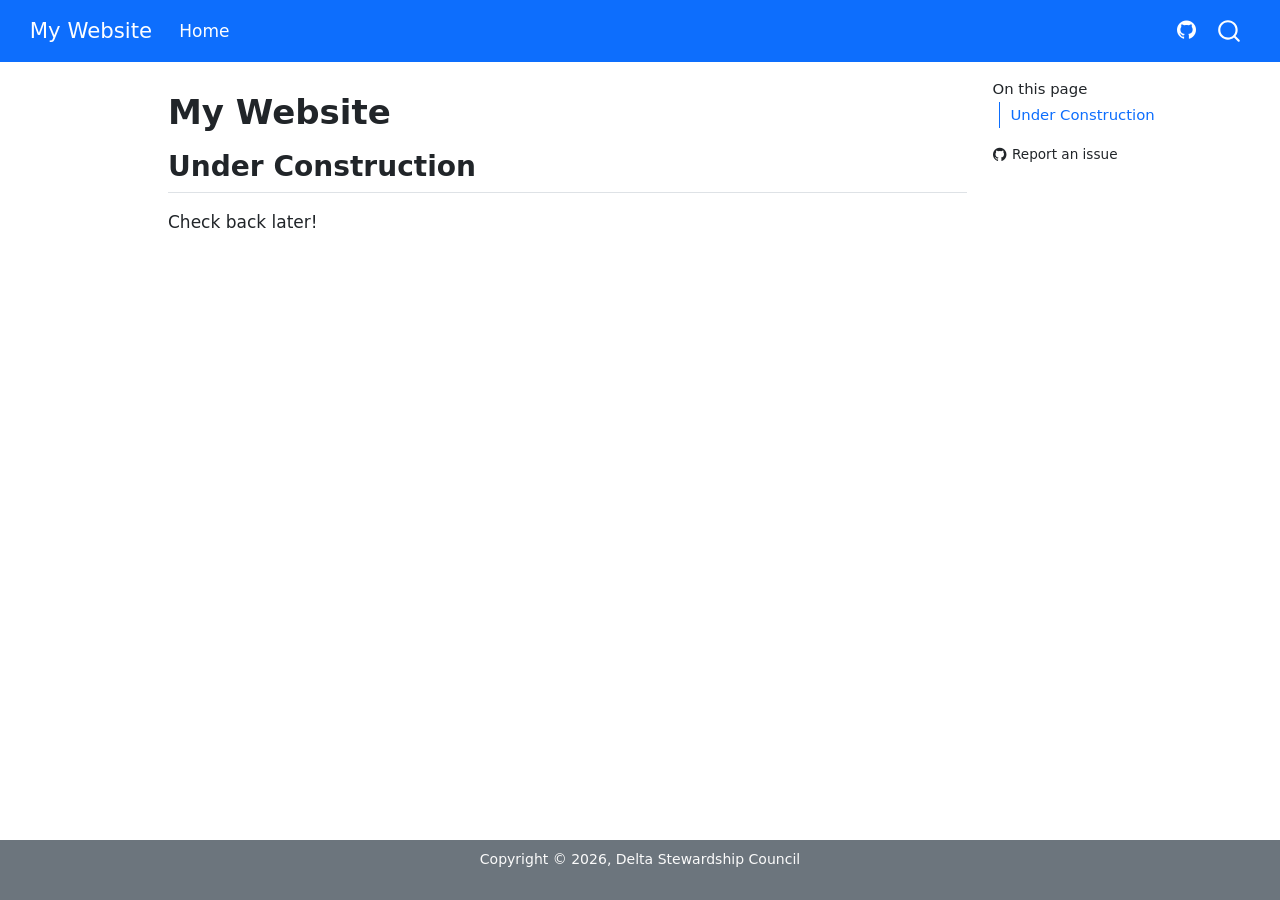
==== index.html @ 905ae715 "Built site for gh-pages" ====
<!DOCTYPE html>
<html xmlns="http://www.w3.org/1999/xhtml" lang="en" xml:lang="en"><head>

<meta charset="utf-8">
<meta name="generator" content="quarto-1.9.38">

<meta name="viewport" content="width=device-width, initial-scale=1.0, user-scalable=yes">


<title>My Website</title>
<style>
/* Default styles provided by pandoc.
** See https://pandoc.org/MANUAL.html#variables-for-html for config info.
*/
code{white-space: pre-wrap;}
span.smallcaps{font-variant: small-caps;}
div.columns{display: flex; gap: min(4vw, 1.5em);}
div.column{flex: auto; overflow-x: auto;}
div.hanging-indent{margin-left: 1.5em; text-indent: -1.5em;}
ul.task-list{list-style: none;}
ul.task-list li input[type="checkbox"] {
  width: 0.8em;
  margin: 0 0.8em 0.2em -1em; /* quarto-specific, see https://github.com/quarto-dev/quarto-cli/issues/4556 */ 
  vertical-align: middle;
}
</style>


<script src="site_libs/quarto-nav/quarto-nav.js"></script>
<script src="site_libs/quarto-nav/headroom.min.js"></script>
<script src="site_libs/clipboard/clipboard.min.js"></script>
<script src="site_libs/quarto-search/autocomplete.umd.js"></script>
<script src="site_libs/quarto-search/fuse.min.js"></script>
<script src="site_libs/quarto-search/quarto-search.js"></script>
<meta name="quarto:offset" content="./">
<script src="site_libs/quarto-html/quarto.js" type="module"></script>
<script src="site_libs/quarto-html/tabsets/tabsets.js" type="module"></script>
<script src="site_libs/quarto-html/popper.min.js"></script>
<script src="site_libs/quarto-html/tippy.umd.min.js"></script>
<script src="site_libs/quarto-html/anchor.min.js"></script>
<link href="site_libs/quarto-html/tippy.css" rel="stylesheet">
<link href="site_libs/quarto-html/quarto-syntax-highlighting-15634bcf2e68342d4ad2dfa704d543f6.css" rel="stylesheet" id="quarto-text-highlighting-styles">
<script src="site_libs/bootstrap/bootstrap.min.js"></script>
<link href="site_libs/bootstrap/bootstrap-icons.css" rel="stylesheet">
<link href="site_libs/bootstrap/bootstrap-a5e1f6ec0c89de0c92b3266342d8023a.min.css" rel="stylesheet" append-hash="true" id="quarto-bootstrap" data-mode="light">
<script id="quarto-search-options" type="application/json">{
  "location": "navbar",
  "copy-button": false,
  "collapse-after": 3,
  "panel-placement": "end",
  "type": "overlay",
  "limit": 50,
  "keyboard-shortcut": [
    "f",
    "/",
    "s"
  ],
  "show-item-context": false,
  "language": {
    "search-no-results-text": "No results",
    "search-matching-documents-text": "matching documents",
    "search-copy-link-title": "Copy link to search",
    "search-hide-matches-text": "Hide additional matches",
    "search-more-match-text": "more match in this document",
    "search-more-matches-text": "more matches in this document",
    "search-clear-button-title": "Clear",
    "search-text-placeholder": "",
    "search-detached-cancel-button-title": "Cancel",
    "search-submit-button-title": "Submit",
    "search-label": "Search"
  }
}</script>


</head>

<body class="nav-fixed quarto-light">

<div id="quarto-search-results"></div>
  <header id="quarto-header" class="headroom fixed-top">
    <nav class="navbar navbar-expand-lg " data-bs-theme="dark">
      <div class="navbar-container container-fluid">
      <div class="navbar-brand-container mx-auto">
    <a class="navbar-brand" href="./index.html">
    <span class="navbar-title">My Website</span>
    </a>
  </div>
            <div id="quarto-search" class="" title="Search"></div>
          <button class="navbar-toggler" type="button" data-bs-toggle="collapse" data-bs-target="#navbarCollapse" aria-controls="navbarCollapse" role="menu" aria-expanded="false" aria-label="Toggle navigation" onclick="if (window.quartoToggleHeadroom) { window.quartoToggleHeadroom(); }">
  <span class="navbar-toggler-icon"></span>
</button>
          <div class="collapse navbar-collapse" id="navbarCollapse">
            <ul class="navbar-nav navbar-nav-scroll me-auto">
  <li class="nav-item">
    <a class="nav-link active" href="./index.html" aria-current="page"> 
<span class="menu-text">Home</span></a>
  </li>  
</ul>
            <ul class="navbar-nav navbar-nav-scroll ms-auto">
  <li class="nav-item compact">
    <a class="nav-link" href="https://github.com/chaney177/peachy"> <i class="bi bi-github" role="img">
</i> 
<span class="menu-text"></span></a>
  </li>  
</ul>
          </div> <!-- /navcollapse -->
            <div class="quarto-navbar-tools">
</div>
      </div> <!-- /container-fluid -->
    </nav>
</header>
<!-- content -->
<div id="quarto-content" class="quarto-container page-columns page-rows-contents page-layout-article page-navbar">
<!-- sidebar -->
<!-- margin-sidebar -->
    <div id="quarto-margin-sidebar" class="sidebar margin-sidebar">
        <nav id="TOC" role="doc-toc" class="toc-active">
    <h2 id="toc-title">On this page</h2>
   
  <ul>
  <li><a href="#under-construction" id="toc-under-construction" class="nav-link active" data-scroll-target="#under-construction">Under Construction</a></li>
  </ul>
<div class="toc-actions"><ul><li><a href="https://github.com/chaney177/peachy/issues/new" class="toc-action"><i class="bi bi-github"></i>Report an issue</a></li></ul></div></nav>
    </div>
<!-- main -->
<main class="content" id="quarto-document-content">

<header id="title-block-header" class="quarto-title-block default">
<div class="quarto-title">
<h1 class="title">My Website</h1>
</div>



<div class="quarto-title-meta">

    
  
    
  </div>
  


</header>


<section id="under-construction" class="level2">
<h2 class="anchored" data-anchor-id="under-construction">Under Construction</h2>
<p>Check back later!</p>


</section>

</main> <!-- /main -->
<script id="quarto-html-after-body" type="application/javascript">
  window.document.addEventListener("DOMContentLoaded", function (event) {
    const icon = "";
    const anchorJS = new window.AnchorJS();
    anchorJS.options = {
      placement: 'right',
      icon: icon
    };
    anchorJS.add('.anchored');
    const isCodeAnnotation = (el) => {
      for (const clz of el.classList) {
        if (clz.startsWith('code-annotation-')) {                     
          return true;
        }
      }
      return false;
    }
    const onCopySuccess = function(e) {
      // button target
      const button = e.trigger;
      // don't keep focus
      button.blur();
      // flash "checked"
      button.classList.add('code-copy-button-checked');
      var currentTitle = button.getAttribute("title");
      button.setAttribute("title", "Copied!");
      let tooltip;
      if (window.bootstrap) {
        button.setAttribute("data-bs-toggle", "tooltip");
        button.setAttribute("data-bs-placement", "left");
        button.setAttribute("data-bs-title", "Copied!");
        tooltip = new bootstrap.Tooltip(button, 
          { trigger: "manual", 
            customClass: "code-copy-button-tooltip",
            offset: [0, -8]});
        tooltip.show();    
      }
      setTimeout(function() {
        if (tooltip) {
          tooltip.hide();
          button.removeAttribute("data-bs-title");
          button.removeAttribute("data-bs-toggle");
          button.removeAttribute("data-bs-placement");
        }
        button.setAttribute("title", currentTitle);
        button.classList.remove('code-copy-button-checked');
      }, 1000);
      // clear code selection
      e.clearSelection();
    }
    const getTextToCopy = function(trigger) {
      const outerScaffold = trigger.parentElement.cloneNode(true);
      const codeEl = outerScaffold.querySelector('code');
      for (const childEl of codeEl.children) {
        if (isCodeAnnotation(childEl)) {
          childEl.remove();
        }
      }
      return codeEl.innerText;
    }
    const clipboard = new window.ClipboardJS('.code-copy-button:not([data-in-quarto-modal])', {
      text: getTextToCopy
    });
    clipboard.on('success', onCopySuccess);
    if (window.document.getElementById('quarto-embedded-source-code-modal')) {
      const clipboardModal = new window.ClipboardJS('.code-copy-button[data-in-quarto-modal]', {
        text: getTextToCopy,
        container: window.document.getElementById('quarto-embedded-source-code-modal')
      });
      clipboardModal.on('success', onCopySuccess);
    }
      var localhostRegex = new RegExp(/^(?:http|https):\/\/localhost\:?[0-9]*\//);
      var mailtoRegex = new RegExp(/^mailto:/);
        var filterRegex = new RegExp("https:\/\/chaney177\.github\.io\/peachy\/");
      var isInternal = (href) => {
          return filterRegex.test(href) || localhostRegex.test(href) || mailtoRegex.test(href);
      }
      // Inspect non-navigation links and adorn them if external
     var links = window.document.querySelectorAll('a[href]:not(.nav-link):not(.navbar-brand):not(.toc-action):not(.sidebar-link):not(.sidebar-item-toggle):not(.pagination-link):not(.no-external):not([aria-hidden]):not(.dropdown-item):not(.quarto-navigation-tool):not(.about-link)');
      for (var i=0; i<links.length; i++) {
        const link = links[i];
        if (!isInternal(link.href)) {
          // undo the damage that might have been done by quarto-nav.js in the case of
          // links that we want to consider external
          if (link.dataset.originalHref !== undefined) {
            link.href = link.dataset.originalHref;
          }
            // target, if specified
            link.setAttribute("target", "_blank");
            if (link.getAttribute("rel") === null) {
              link.setAttribute("rel", "noopener");
            }
        }
      }
    function tippyHover(el, contentFn, onTriggerFn, onUntriggerFn) {
      const config = {
        allowHTML: true,
        maxWidth: 500,
        delay: 100,
        arrow: false,
        appendTo: function(el) {
            return el.parentElement;
        },
        interactive: true,
        interactiveBorder: 10,
        theme: 'quarto',
        placement: 'bottom-start',
      };
      if (contentFn) {
        config.content = contentFn;
      }
      if (onTriggerFn) {
        config.onTrigger = onTriggerFn;
      }
      if (onUntriggerFn) {
        config.onUntrigger = onUntriggerFn;
      }
      window.tippy(el, config); 
    }
    const noterefs = window.document.querySelectorAll('a[role="doc-noteref"]');
    for (var i=0; i<noterefs.length; i++) {
      const ref = noterefs[i];
      tippyHover(ref, function() {
        // use id or data attribute instead here
        let href = ref.getAttribute('data-footnote-href') || ref.getAttribute('href');
        try { href = new URL(href).hash; } catch {}
        const id = href.replace(/^#\/?/, "");
        const note = window.document.getElementById(id);
        if (note) {
          return note.innerHTML;
        } else {
          return "";
        }
      });
    }
    const xrefs = window.document.querySelectorAll('a.quarto-xref');
    const processXRef = (id, note) => {
      // Strip column container classes
      const stripColumnClz = (el) => {
        el.classList.remove("page-full", "page-columns");
        if (el.children) {
          for (const child of el.children) {
            stripColumnClz(child);
          }
        }
      }
      stripColumnClz(note)
      if (id === null || id.startsWith('sec-')) {
        // Special case sections, only their first couple elements
        const container = document.createElement("div");
        if (note.children && note.children.length > 2) {
          container.appendChild(note.children[0].cloneNode(true));
          for (let i = 1; i < note.children.length; i++) {
            const child = note.children[i];
            if (child.tagName === "P" && child.innerText === "") {
              continue;
            } else {
              container.appendChild(child.cloneNode(true));
              break;
            }
          }
          if (window.Quarto?.typesetMath) {
            window.Quarto.typesetMath(container);
          }
          return container.innerHTML
        } else {
          if (window.Quarto?.typesetMath) {
            window.Quarto.typesetMath(note);
          }
          return note.innerHTML;
        }
      } else {
        // Remove any anchor links if they are present
        const anchorLink = note.querySelector('a.anchorjs-link');
        if (anchorLink) {
          anchorLink.remove();
        }
        if (window.Quarto?.typesetMath) {
          window.Quarto.typesetMath(note);
        }
        if (note.classList.contains("callout")) {
          return note.outerHTML;
        } else {
          return note.innerHTML;
        }
      }
    }
    for (var i=0; i<xrefs.length; i++) {
      const xref = xrefs[i];
      tippyHover(xref, undefined, function(instance) {
        instance.disable();
        let url = xref.getAttribute('href');
        let hash = undefined; 
        if (url.startsWith('#')) {
          hash = url;
        } else {
          try { hash = new URL(url).hash; } catch {}
        }
        if (hash) {
          const id = hash.replace(/^#\/?/, "");
          const note = window.document.getElementById(id);
          if (note !== null) {
            try {
              const html = processXRef(id, note.cloneNode(true));
              instance.setContent(html);
            } finally {
              instance.enable();
              instance.show();
            }
          } else {
            // See if we can fetch this
            fetch(url.split('#')[0])
            .then(res => res.text())
            .then(html => {
              const parser = new DOMParser();
              const htmlDoc = parser.parseFromString(html, "text/html");
              const note = htmlDoc.getElementById(id);
              if (note !== null) {
                const html = processXRef(id, note);
                instance.setContent(html);
              } 
            }).finally(() => {
              instance.enable();
              instance.show();
            });
          }
        } else {
          // See if we can fetch a full url (with no hash to target)
          // This is a special case and we should probably do some content thinning / targeting
          fetch(url)
          .then(res => res.text())
          .then(html => {
            const parser = new DOMParser();
            const htmlDoc = parser.parseFromString(html, "text/html");
            const note = htmlDoc.querySelector('main.content');
            if (note !== null) {
              // This should only happen for chapter cross references
              // (since there is no id in the URL)
              // remove the first header
              if (note.children.length > 0 && note.children[0].tagName === "HEADER") {
                note.children[0].remove();
              }
              const html = processXRef(null, note);
              instance.setContent(html);
            } 
          }).finally(() => {
            instance.enable();
            instance.show();
          });
        }
      }, function(instance) {
      });
    }
        let selectedAnnoteEl;
        const selectorForAnnotation = ( cell, annotation) => {
          let cellAttr = 'data-code-cell="' + cell + '"';
          let lineAttr = 'data-code-annotation="' +  annotation + '"';
          const selector = 'span[' + cellAttr + '][' + lineAttr + ']';
          return selector;
        }
        const selectCodeLines = (annoteEl) => {
          const doc = window.document;
          const targetCell = annoteEl.getAttribute("data-target-cell");
          const targetAnnotation = annoteEl.getAttribute("data-target-annotation");
          const annoteSpan = window.document.querySelector(selectorForAnnotation(targetCell, targetAnnotation));
          const lines = annoteSpan.getAttribute("data-code-lines").split(",");
          const lineIds = lines.map((line) => {
            return targetCell + "-" + line;
          })
          let top = null;
          let height = null;
          let parent = null;
          if (lineIds.length > 0) {
              //compute the position of the single el (top and bottom and make a div)
              const el = window.document.getElementById(lineIds[0]);
              top = el.offsetTop;
              height = el.offsetHeight;
              parent = el.parentElement.parentElement;
            if (lineIds.length > 1) {
              const lastEl = window.document.getElementById(lineIds[lineIds.length - 1]);
              const bottom = lastEl.offsetTop + lastEl.offsetHeight;
              height = bottom - top;
            }
            if (top !== null && height !== null && parent !== null) {
              // cook up a div (if necessary) and position it 
              let div = window.document.getElementById("code-annotation-line-highlight");
              if (div === null) {
                div = window.document.createElement("div");
                div.setAttribute("id", "code-annotation-line-highlight");
                div.style.position = 'absolute';
                parent.appendChild(div);
              }
              div.style.top = top - 2 + "px";
              div.style.height = height + 4 + "px";
              div.style.left = 0;
              let gutterDiv = window.document.getElementById("code-annotation-line-highlight-gutter");
              if (gutterDiv === null) {
                gutterDiv = window.document.createElement("div");
                gutterDiv.setAttribute("id", "code-annotation-line-highlight-gutter");
                gutterDiv.style.position = 'absolute';
                const codeCell = window.document.getElementById(targetCell);
                const gutter = codeCell.querySelector('.code-annotation-gutter');
                gutter.appendChild(gutterDiv);
              }
              gutterDiv.style.top = top - 2 + "px";
              gutterDiv.style.height = height + 4 + "px";
            }
            selectedAnnoteEl = annoteEl;
          }
        };
        const unselectCodeLines = () => {
          const elementsIds = ["code-annotation-line-highlight", "code-annotation-line-highlight-gutter"];
          elementsIds.forEach((elId) => {
            const div = window.document.getElementById(elId);
            if (div) {
              div.remove();
            }
          });
          selectedAnnoteEl = undefined;
        };
          // Handle positioning of the toggle
      window.addEventListener(
        "resize",
        throttle(() => {
          elRect = undefined;
          if (selectedAnnoteEl) {
            selectCodeLines(selectedAnnoteEl);
          }
        }, 10)
      );
      function throttle(fn, ms) {
      let throttle = false;
      let timer;
        return (...args) => {
          if(!throttle) { // first call gets through
              fn.apply(this, args);
              throttle = true;
          } else { // all the others get throttled
              if(timer) clearTimeout(timer); // cancel #2
              timer = setTimeout(() => {
                fn.apply(this, args);
                timer = throttle = false;
              }, ms);
          }
        };
      }
        // Attach click handler to the DT
        const annoteDls = window.document.querySelectorAll('dt[data-target-cell]');
        for (const annoteDlNode of annoteDls) {
          annoteDlNode.addEventListener('click', (event) => {
            const clickedEl = event.target;
            if (clickedEl !== selectedAnnoteEl) {
              unselectCodeLines();
              const activeEl = window.document.querySelector('dt[data-target-cell].code-annotation-active');
              if (activeEl) {
                activeEl.classList.remove('code-annotation-active');
              }
              selectCodeLines(clickedEl);
              clickedEl.classList.add('code-annotation-active');
            } else {
              // Unselect the line
              unselectCodeLines();
              clickedEl.classList.remove('code-annotation-active');
            }
          });
        }
    const findCites = (el) => {
      const parentEl = el.parentElement;
      if (parentEl) {
        const cites = parentEl.dataset.cites;
        if (cites) {
          return {
            el,
            cites: cites.split(' ')
          };
        } else {
          return findCites(el.parentElement)
        }
      } else {
        return undefined;
      }
    };
    var bibliorefs = window.document.querySelectorAll('a[role="doc-biblioref"]');
    for (var i=0; i<bibliorefs.length; i++) {
      const ref = bibliorefs[i];
      const citeInfo = findCites(ref);
      if (citeInfo) {
        tippyHover(citeInfo.el, function() {
          var popup = window.document.createElement('div');
          citeInfo.cites.forEach(function(cite) {
            var citeDiv = window.document.createElement('div');
            citeDiv.classList.add('hanging-indent');
            citeDiv.classList.add('csl-entry');
            var biblioDiv = window.document.getElementById('ref-' + cite);
            if (biblioDiv) {
              citeDiv.innerHTML = biblioDiv.innerHTML;
            }
            popup.appendChild(citeDiv);
          });
          return popup.innerHTML;
        });
      }
    }
  });
  </script>
</div> <!-- /content -->
<footer class="footer">
  <div class="nav-footer">
    <div class="nav-footer-left">
      &nbsp;
    </div>   
    <div class="nav-footer-center">
<p>Copyright © 2026, Delta Stewardship Council</p>
<div class="toc-actions d-sm-block d-md-none"><ul><li><a href="https://github.com/chaney177/peachy/issues/new" class="toc-action"><i class="bi bi-github"></i>Report an issue</a></li></ul></div></div>
    <div class="nav-footer-right">
      &nbsp;
    </div>
  </div>
</footer>




</body></html>
---- site_libs/quarto-html/tippy.css ----
.tippy-box[data-animation=fade][data-state=hidden]{opacity:0}[data-tippy-root]{max-width:calc(100vw - 10px)}.tippy-box{position:relative;background-color:#333;color:#fff;border-radius:4px;font-size:14px;line-height:1.4;white-space:normal;outline:0;transition-property:transform,visibility,opacity}.tippy-box[data-placement^=top]>.tippy-arrow{bottom:0}.tippy-box[data-placement^=top]>.tippy-arrow:before{bottom:-7px;left:0;border-width:8px 8px 0;border-top-color:initial;transform-origin:center top}.tippy-box[data-placement^=bottom]>.tippy-arrow{top:0}.tippy-box[data-placement^=bottom]>.tippy-arrow:before{top:-7px;left:0;border-width:0 8px 8px;border-bottom-color:initial;transform-origin:center bottom}.tippy-box[data-placement^=left]>.tippy-arrow{right:0}.tippy-box[data-placement^=left]>.tippy-arrow:before{border-width:8px 0 8px 8px;border-left-color:initial;right:-7px;transform-origin:center left}.tippy-box[data-placement^=right]>.tippy-arrow{left:0}.tippy-box[data-placement^=right]>.tippy-arrow:before{left:-7px;border-width:8px 8px 8px 0;border-right-color:initial;transform-origin:center right}.tippy-box[data-inertia][data-state=visible]{transition-timing-function:cubic-bezier(.54,1.5,.38,1.11)}.tippy-arrow{width:16px;height:16px;color:#333}.tippy-arrow:before{content:"";position:absolute;border-color:transparent;border-style:solid}.tippy-content{position:relative;padding:5px 9px;z-index:1}
---- site_libs/quarto-html/quarto-syntax-highlighting-15634bcf2e68342d4ad2dfa704d543f6.css ----
/* quarto syntax highlight colors */
:root {
  --quarto-hl-ot-color: #003B4F;
  --quarto-hl-at-color: #657422;
  --quarto-hl-ss-color: #20794D;
  --quarto-hl-an-color: #5E5E5E;
  --quarto-hl-fu-color: #4758AB;
  --quarto-hl-st-color: #20794D;
  --quarto-hl-cf-color: #003B4F;
  --quarto-hl-op-color: #5E5E5E;
  --quarto-hl-er-color: #AD0000;
  --quarto-hl-bn-color: #AD0000;
  --quarto-hl-al-color: #AD0000;
  --quarto-hl-va-color: #111111;
  --quarto-hl-bu-color: inherit;
  --quarto-hl-ex-color: inherit;
  --quarto-hl-pp-color: #AD0000;
  --quarto-hl-in-color: #5E5E5E;
  --quarto-hl-vs-color: #20794D;
  --quarto-hl-wa-color: #5E5E5E;
  --quarto-hl-do-color: #5E5E5E;
  --quarto-hl-im-color: #00769E;
  --quarto-hl-ch-color: #20794D;
  --quarto-hl-dt-color: #AD0000;
  --quarto-hl-fl-color: #AD0000;
  --quarto-hl-co-color: #5E5E5E;
  --quarto-hl-cv-color: #5E5E5E;
  --quarto-hl-cn-color: #8f5902;
  --quarto-hl-sc-color: #5E5E5E;
  --quarto-hl-dv-color: #AD0000;
  --quarto-hl-kw-color: #003B4F;
}

/* other quarto variables */
:root {
  --quarto-font-monospace: SFMono-Regular, Menlo, Monaco, Consolas, "Liberation Mono", "Courier New", monospace;
}

/* syntax highlight based on Pandoc's rules */
pre > code.sourceCode > span {
  color: #003B4F;
}

code.sourceCode > span {
  color: #003B4F;
}

div.sourceCode,
div.sourceCode pre.sourceCode {
  color: #003B4F;
}

/* Normal */
code span {
  color: #003B4F;
}

/* Alert */
code span.al {
  color: #AD0000;
  font-style: inherit;
}

/* Annotation */
code span.an {
  color: #5E5E5E;
  font-style: inherit;
}

/* Attribute */
code span.at {
  color: #657422;
  font-style: inherit;
}

/* BaseN */
code span.bn {
  color: #AD0000;
  font-style: inherit;
}

/* BuiltIn */
code span.bu {
  font-style: inherit;
}

/* ControlFlow */
code span.cf {
  color: #003B4F;
  font-weight: bold;
  font-style: inherit;
}

/* Char */
code span.ch {
  color: #20794D;
  font-style: inherit;
}

/* Constant */
code span.cn {
  color: #8f5902;
  font-style: inherit;
}

/* Comment */
code span.co {
  color: #5E5E5E;
  font-style: inherit;
}

/* CommentVar */
code span.cv {
  color: #5E5E5E;
  font-style: italic;
}

/* Documentation */
code span.do {
  color: #5E5E5E;
  font-style: italic;
}

/* DataType */
code span.dt {
  color: #AD0000;
  font-style: inherit;
}

/* DecVal */
code span.dv {
  color: #AD0000;
  font-style: inherit;
}

/* Error */
code span.er {
  color: #AD0000;
  font-style: inherit;
}

/* Extension */
code span.ex {
  font-style: inherit;
}

/* Float */
code span.fl {
  color: #AD0000;
  font-style: inherit;
}

/* Function */
code span.fu {
  color: #4758AB;
  font-style: inherit;
}

/* Import */
code span.im {
  color: #00769E;
  font-style: inherit;
}

/* Information */
code span.in {
  color: #5E5E5E;
  font-style: inherit;
}

/* Keyword */
code span.kw {
  color: #003B4F;
  font-weight: bold;
  font-style: inherit;
}

/* Operator */
code span.op {
  color: #5E5E5E;
  font-style: inherit;
}

/* Other */
code span.ot {
  color: #003B4F;
  font-style: inherit;
}

/* Preprocessor */
code span.pp {
  color: #AD0000;
  font-style: inherit;
}

/* SpecialChar */
code span.sc {
  color: #5E5E5E;
  font-style: inherit;
}

/* SpecialString */
code span.ss {
  color: #20794D;
  font-style: inherit;
}

/* String */
code span.st {
  color: #20794D;
  font-style: inherit;
}

/* Variable */
code span.va {
  color: #111111;
  font-style: inherit;
}

/* VerbatimString */
code span.vs {
  color: #20794D;
  font-style: inherit;
}

/* Warning */
code span.wa {
  color: #5E5E5E;
  font-style: italic;
}

.prevent-inlining {
  content: "</";
}

/*# sourceMappingURL=f23921c56f73e400b49028c9186a1aa0.css.map */
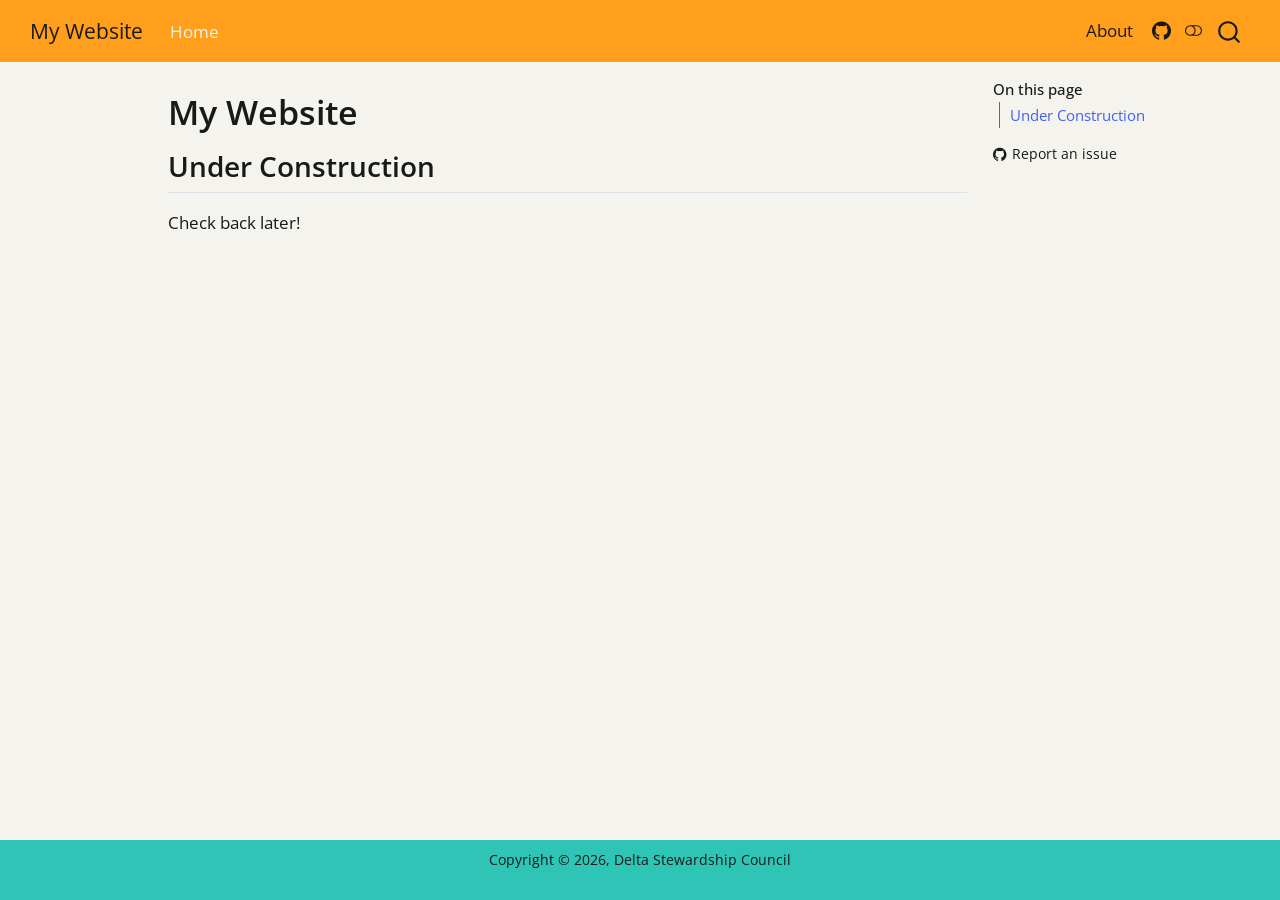
==== commit 9cdf4773: "Built site for gh-pages" ====
--- a/index.html
+++ b/index.html
@@ -39,10 +39,14 @@
 <script src="site_libs/quarto-html/tippy.umd.min.js"></script>
 <script src="site_libs/quarto-html/anchor.min.js"></script>
 <link href="site_libs/quarto-html/tippy.css" rel="stylesheet">
-<link href="site_libs/quarto-html/quarto-syntax-highlighting-15634bcf2e68342d4ad2dfa704d543f6.css" rel="stylesheet" id="quarto-text-highlighting-styles">
+<link href="site_libs/quarto-html/quarto-syntax-highlighting-15634bcf2e68342d4ad2dfa704d543f6.css" rel="stylesheet" class="quarto-color-scheme" id="quarto-text-highlighting-styles">
+<link href="site_libs/quarto-html/quarto-syntax-highlighting-dark-0a6b7249c26820e032cb0bd839ff02b1.css" rel="stylesheet" class="quarto-color-scheme quarto-color-alternate" id="quarto-text-highlighting-styles">
+<link href="site_libs/quarto-html/quarto-syntax-highlighting-15634bcf2e68342d4ad2dfa704d543f6.css" rel="stylesheet" class="quarto-color-scheme-extra" id="quarto-text-highlighting-styles">
 <script src="site_libs/bootstrap/bootstrap.min.js"></script>
 <link href="site_libs/bootstrap/bootstrap-icons.css" rel="stylesheet">
-<link href="site_libs/bootstrap/bootstrap-a5e1f6ec0c89de0c92b3266342d8023a.min.css" rel="stylesheet" append-hash="true" id="quarto-bootstrap" data-mode="light">
+<link href="site_libs/bootstrap/bootstrap-a9f5c58ef649b4c6e3eb8a5f99fd54d0.min.css" rel="stylesheet" append-hash="true" class="quarto-color-scheme" id="quarto-bootstrap" data-mode="light">
+<link href="site_libs/bootstrap/bootstrap-dark-e9f44477ab774c53010b66f7568bc0c9.min.css" rel="stylesheet" append-hash="true" class="quarto-color-scheme quarto-color-alternate" id="quarto-bootstrap" data-mode="dark">
+<link href="site_libs/bootstrap/bootstrap-a9f5c58ef649b4c6e3eb8a5f99fd54d0.min.css" rel="stylesheet" append-hash="true" class="quarto-color-scheme-extra" id="quarto-bootstrap" data-mode="light">
 <script id="quarto-search-options" type="application/json">{
   "location": "navbar",
   "copy-button": false,
@@ -74,7 +78,169 @@
 
 </head>
 
-<body class="nav-fixed quarto-light">
+<body class="nav-fixed quarto-light"><script id="quarto-html-before-body" type="application/javascript">
+    const toggleBodyColorMode = (bsSheetEl) => {
+      const mode = bsSheetEl.getAttribute("data-mode");
+      const bodyEl = window.document.querySelector("body");
+      if (mode === "dark") {
+        bodyEl.classList.add("quarto-dark");
+        bodyEl.classList.remove("quarto-light");
+      } else {
+        bodyEl.classList.add("quarto-light");
+        bodyEl.classList.remove("quarto-dark");
+      }
+    }
+    const toggleBodyColorPrimary = () => {
+      const bsSheetEl = window.document.querySelector("link#quarto-bootstrap:not([rel=disabled-stylesheet])");
+      if (bsSheetEl) {
+        toggleBodyColorMode(bsSheetEl);
+      }
+    }
+    const setColorSchemeToggle = (alternate) => {
+      const toggles = window.document.querySelectorAll('.quarto-color-scheme-toggle');
+      for (let i=0; i < toggles.length; i++) {
+        const toggle = toggles[i];
+        if (toggle) {
+          if (alternate) {
+            toggle.classList.add("alternate");
+          } else {
+            toggle.classList.remove("alternate");
+          }
+        }
+      }
+    };
+    const toggleColorMode = (alternate) => {
+      // Switch the stylesheets
+      const primaryStylesheets = window.document.querySelectorAll('link.quarto-color-scheme:not(.quarto-color-alternate)');
+      const alternateStylesheets = window.document.querySelectorAll('link.quarto-color-scheme.quarto-color-alternate');
+      manageTransitions('#quarto-margin-sidebar .nav-link', false);
+      if (alternate) {
+        // note: dark is layered on light, we don't disable primary!
+        enableStylesheet(alternateStylesheets);
+        for (const sheetNode of alternateStylesheets) {
+          if (sheetNode.id === "quarto-bootstrap") {
+            toggleBodyColorMode(sheetNode);
+          }
+        }
+      } else {
+        disableStylesheet(alternateStylesheets);
+        enableStylesheet(primaryStylesheets)
+        toggleBodyColorPrimary();
+      }
+      manageTransitions('#quarto-margin-sidebar .nav-link', true);
+      // Switch the toggles
+      setColorSchemeToggle(alternate)
+      // Hack to workaround the fact that safari doesn't
+      // properly recolor the scrollbar when toggling (#1455)
+      if (navigator.userAgent.indexOf('Safari') > 0 && navigator.userAgent.indexOf('Chrome') == -1) {
+        manageTransitions("body", false);
+        window.scrollTo(0, 1);
+        setTimeout(() => {
+          window.scrollTo(0, 0);
+          manageTransitions("body", true);
+        }, 40);
+      }
+    }
+    const disableStylesheet = (stylesheets) => {
+      for (let i=0; i < stylesheets.length; i++) {
+        const stylesheet = stylesheets[i];
+        stylesheet.rel = 'disabled-stylesheet';
+      }
+    }
+    const enableStylesheet = (stylesheets) => {
+      for (let i=0; i < stylesheets.length; i++) {
+        const stylesheet = stylesheets[i];
+        if(stylesheet.rel !== 'stylesheet') { // for Chrome, which will still FOUC without this check
+          stylesheet.rel = 'stylesheet';
+        }
+      }
+    }
+    const manageTransitions = (selector, allowTransitions) => {
+      const els = window.document.querySelectorAll(selector);
+      for (let i=0; i < els.length; i++) {
+        const el = els[i];
+        if (allowTransitions) {
+          el.classList.remove('notransition');
+        } else {
+          el.classList.add('notransition');
+        }
+      }
+    }
+    const isFileUrl = () => {
+      return window.location.protocol === 'file:';
+    }
+    const hasAlternateSentinel = () => {
+      let styleSentinel = getColorSchemeSentinel();
+      if (styleSentinel !== null) {
+        return styleSentinel === "alternate";
+      } else {
+        return false;
+      }
+    }
+    const setStyleSentinel = (alternate) => {
+      const value = alternate ? "alternate" : "default";
+      if (!isFileUrl()) {
+        window.localStorage.setItem("quarto-color-scheme", value);
+      } else {
+        localAlternateSentinel = value;
+      }
+    }
+    const getColorSchemeSentinel = () => {
+      if (!isFileUrl()) {
+        const storageValue = window.localStorage.getItem("quarto-color-scheme");
+        return storageValue != null ? storageValue : localAlternateSentinel;
+      } else {
+        return localAlternateSentinel;
+      }
+    }
+    const toggleGiscusIfUsed = (isAlternate, darkModeDefault) => {
+      const baseTheme = document.querySelector('#giscus-base-theme')?.value ?? 'light';
+      const alternateTheme = document.querySelector('#giscus-alt-theme')?.value ?? 'dark';
+      let newTheme = '';
+      if(authorPrefersDark) {
+        newTheme = isAlternate ? baseTheme : alternateTheme;
+      } else {
+        newTheme = isAlternate ? alternateTheme : baseTheme;
+      }
+      const changeGiscusTheme = () => {
+        // From: https://github.com/giscus/giscus/issues/336
+        const sendMessage = (message) => {
+          const iframe = document.querySelector('iframe.giscus-frame');
+          if (!iframe) return;
+          iframe.contentWindow.postMessage({ giscus: message }, 'https://giscus.app');
+        }
+        sendMessage({
+          setConfig: {
+            theme: newTheme
+          }
+        });
+      }
+      const isGiscussLoaded = window.document.querySelector('iframe.giscus-frame') !== null;
+      if (isGiscussLoaded) {
+        changeGiscusTheme();
+      }
+    };
+    const authorPrefersDark = false;
+    const darkModeDefault = authorPrefersDark;
+      document.querySelector('link#quarto-text-highlighting-styles.quarto-color-scheme-extra').rel = 'disabled-stylesheet';
+      document.querySelector('link#quarto-bootstrap.quarto-color-scheme-extra').rel = 'disabled-stylesheet';
+    let localAlternateSentinel = darkModeDefault ? 'alternate' : 'default';
+    // Dark / light mode switch
+    window.quartoToggleColorScheme = () => {
+      // Read the current dark / light value
+      let toAlternate = !hasAlternateSentinel();
+      toggleColorMode(toAlternate);
+      setStyleSentinel(toAlternate);
+      toggleGiscusIfUsed(toAlternate, darkModeDefault);
+      window.dispatchEvent(new Event('resize'));
+    };
+    // Switch to dark mode if need be
+    if (hasAlternateSentinel()) {
+      toggleColorMode(true);
+    } else {
+      toggleColorMode(false);
+    }
+  </script>
 
 <div id="quarto-search-results"></div>
   <header id="quarto-header" class="headroom fixed-top">
@@ -97,6 +263,10 @@
   </li>  
 </ul>
             <ul class="navbar-nav navbar-nav-scroll ms-auto">
+  <li class="nav-item">
+    <a class="nav-link" href="./about.html"> 
+<span class="menu-text">About</span></a>
+  </li>  
   <li class="nav-item compact">
     <a class="nav-link" href="https://github.com/chaney177/peachy"> <i class="bi bi-github" role="img">
 </i> 
@@ -105,6 +275,7 @@
 </ul>
           </div> <!-- /navcollapse -->
             <div class="quarto-navbar-tools">
+  <a href="" class="quarto-color-scheme-toggle quarto-navigation-tool  px-1" onclick="window.quartoToggleColorScheme(); return false;" title="Toggle dark mode"><i class="bi"></i></a>
 </div>
       </div> <!-- /container-fluid -->
     </nav>
@@ -125,6 +296,7 @@
 <!-- main -->
 <main class="content" id="quarto-document-content">
 
+
 <header id="title-block-header" class="quarto-title-block default">
 <div class="quarto-title">
 <h1 class="title">My Website</h1>
@@ -154,6 +326,19 @@
 </main> <!-- /main -->
 <script id="quarto-html-after-body" type="application/javascript">
   window.document.addEventListener("DOMContentLoaded", function (event) {
+    // Ensure there is a toggle, if there isn't float one in the top right
+    if (window.document.querySelector('.quarto-color-scheme-toggle') === null) {
+      const a = window.document.createElement('a');
+      a.classList.add('top-right');
+      a.classList.add('quarto-color-scheme-toggle');
+      a.href = "";
+      a.onclick = function() { try { window.quartoToggleColorScheme(); } catch {} return false; };
+      const i = window.document.createElement("i");
+      i.classList.add('bi');
+      a.appendChild(i);
+      window.document.body.appendChild(a);
+    }
+    setColorSchemeToggle(hasAlternateSentinel())
     const icon = "";
     const anchorJS = new window.AnchorJS();
     anchorJS.options = {
--- a/site_libs/quarto-html/quarto-syntax-highlighting-dark-0a6b7249c26820e032cb0bd839ff02b1.css
+++ b/site_libs/quarto-html/quarto-syntax-highlighting-dark-0a6b7249c26820e032cb0bd839ff02b1.css
@@ -0,0 +1,219 @@
+/* quarto syntax highlight colors */
+:root {
+  --quarto-hl-al-color: #f07178;
+  --quarto-hl-an-color: #d4d0ab;
+  --quarto-hl-at-color: #00e0e0;
+  --quarto-hl-bn-color: #d4d0ab;
+  --quarto-hl-bu-color: #abe338;
+  --quarto-hl-ch-color: #abe338;
+  --quarto-hl-co-color: #f8f8f2;
+  --quarto-hl-cv-color: #ffd700;
+  --quarto-hl-cn-color: #ffd700;
+  --quarto-hl-cf-color: #ffa07a;
+  --quarto-hl-dt-color: #ffa07a;
+  --quarto-hl-dv-color: #d4d0ab;
+  --quarto-hl-do-color: #f8f8f2;
+  --quarto-hl-er-color: #f07178;
+  --quarto-hl-ex-color: #00e0e0;
+  --quarto-hl-fl-color: #d4d0ab;
+  --quarto-hl-fu-color: #ffa07a;
+  --quarto-hl-im-color: #abe338;
+  --quarto-hl-in-color: #d4d0ab;
+  --quarto-hl-kw-color: #ffa07a;
+  --quarto-hl-op-color: #ffa07a;
+  --quarto-hl-ot-color: #00e0e0;
+  --quarto-hl-pp-color: #dcc6e0;
+  --quarto-hl-re-color: #00e0e0;
+  --quarto-hl-sc-color: #abe338;
+  --quarto-hl-ss-color: #abe338;
+  --quarto-hl-st-color: #abe338;
+  --quarto-hl-va-color: #00e0e0;
+  --quarto-hl-vs-color: #abe338;
+  --quarto-hl-wa-color: #dcc6e0;
+}
+
+/* other quarto variables */
+:root {
+  --quarto-font-monospace: SFMono-Regular, Menlo, Monaco, Consolas, "Liberation Mono", "Courier New", monospace;
+}
+
+/* syntax highlight based on Pandoc's rules */
+pre > code.sourceCode > span {
+  color: #f8f8f2;
+}
+
+code.sourceCode > span {
+  color: #f8f8f2;
+}
+
+div.sourceCode,
+div.sourceCode pre.sourceCode {
+  color: #f8f8f2;
+}
+
+/* Normal */
+code span {
+  color: #f8f8f2;
+}
+
+/* Alert */
+code span.al {
+  color: #f07178;
+}
+
+/* Annotation */
+code span.an {
+  color: #d4d0ab;
+}
+
+/* Attribute */
+code span.at {
+  color: #00e0e0;
+}
+
+/* BaseN */
+code span.bn {
+  color: #d4d0ab;
+}
+
+/* BuiltIn */
+code span.bu {
+  color: #abe338;
+}
+
+/* ControlFlow */
+code span.cf {
+  font-weight: bold;
+  color: #ffa07a;
+}
+
+/* Char */
+code span.ch {
+  color: #abe338;
+}
+
+/* Constant */
+code span.cn {
+  color: #ffd700;
+}
+
+/* Comment */
+code span.co {
+  font-style: italic;
+  color: #f8f8f2;
+}
+
+/* CommentVar */
+code span.cv {
+  color: #ffd700;
+}
+
+/* Documentation */
+code span.do {
+  color: #f8f8f2;
+}
+
+/* DataType */
+code span.dt {
+  color: #ffa07a;
+}
+
+/* DecVal */
+code span.dv {
+  color: #d4d0ab;
+}
+
+/* Error */
+code span.er {
+  color: #f07178;
+  text-decoration: underline;
+}
+
+/* Extension */
+code span.ex {
+  font-weight: bold;
+  color: #00e0e0;
+}
+
+/* Float */
+code span.fl {
+  color: #d4d0ab;
+}
+
+/* Function */
+code span.fu {
+  color: #ffa07a;
+}
+
+/* Import */
+code span.im {
+  color: #abe338;
+}
+
+/* Information */
+code span.in {
+  color: #d4d0ab;
+}
+
+/* Keyword */
+code span.kw {
+  font-weight: bold;
+  color: #ffa07a;
+}
+
+/* Operator */
+code span.op {
+  color: #ffa07a;
+}
+
+/* Other */
+code span.ot {
+  color: #00e0e0;
+}
+
+/* Preprocessor */
+code span.pp {
+  color: #dcc6e0;
+}
+
+/* RegionMarker */
+code span.re {
+  background-color: #f8f8f2;
+  color: #00e0e0;
+}
+
+/* SpecialChar */
+code span.sc {
+  color: #abe338;
+}
+
+/* SpecialString */
+code span.ss {
+  color: #abe338;
+}
+
+/* String */
+code span.st {
+  color: #abe338;
+}
+
+/* Variable */
+code span.va {
+  color: #00e0e0;
+}
+
+/* VerbatimString */
+code span.vs {
+  color: #abe338;
+}
+
+/* Warning */
+code span.wa {
+  color: #dcc6e0;
+}
+
+.prevent-inlining {
+  content: "</";
+}
+
+/*# sourceMappingURL=175367c052bafc98bd680af3479823f0.css.map */
